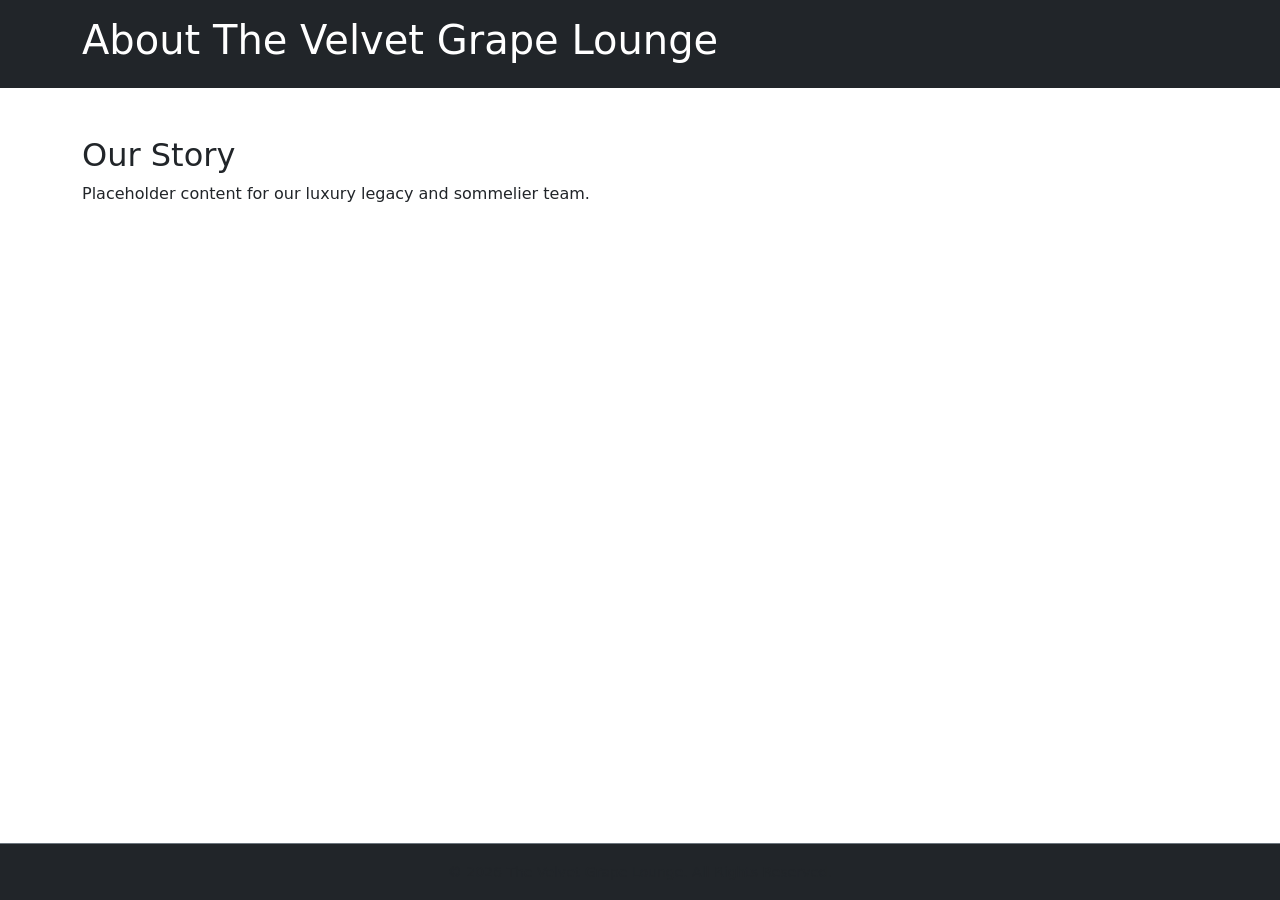
==== about.html @ 1eea96dd "Inject base HTML structure into all remaining pages" ====
<!DOCTYPE html>
<html lang="en">
<head>
    <meta charset="UTF-8">
    <meta name="viewport" content="width=device-width, initial-scale=1.0">
    <title>About Us | The Velvet Grape Lounge</title>
    <link href="https://cdn.jsdelivr.net/npm/bootstrap@5.3.3/dist/css/bootstrap.min.css" rel="stylesheet">
</head>
<body class="d-flex flex-column min-vh-100">
    <header class="bg-dark text-white py-3">
        <div class="container">
            <h1>About The Velvet Grape Lounge</h1>
        </div>
    </header>
    <main class="container my-5">
        <h2>Our Story</h2>
        <p>Placeholder content for our luxury legacy and sommelier team.</p>
    </main>
    <footer class="bg-dark text-white py-3 mt-auto border-top border-secondary">
        <div class="container text-center text-muted">
            <small>&copy; 2026 The Velvet Grape Lounge. All Rights Reserved.</small>
        </div>
    </footer>
    <script src="https://cdn.jsdelivr.net/npm/bootstrap@5.3.3/dist/js/bootstrap.bundle.min.js"></script>
</body>
</html>
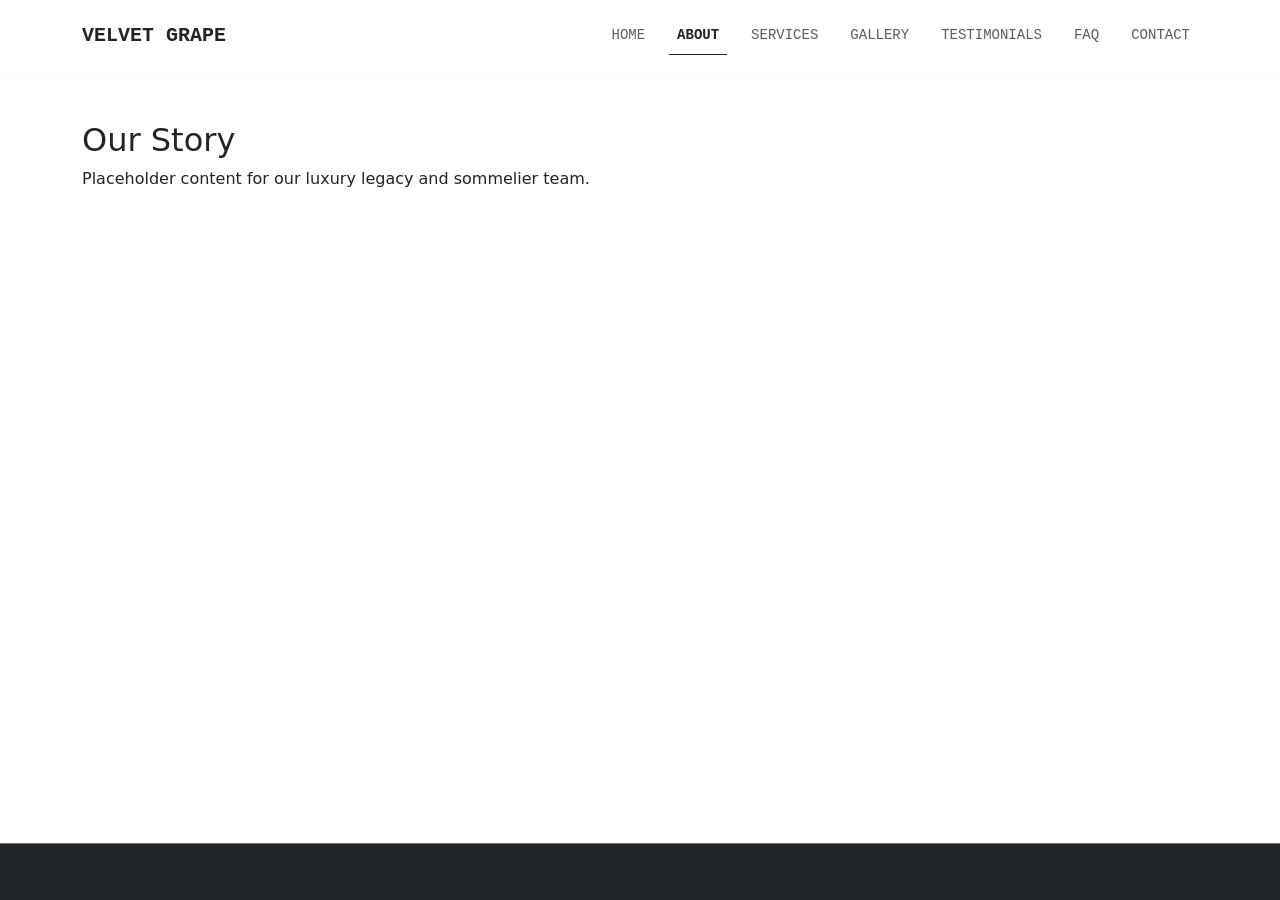
==== commit 439bf592: "Feat: Implement responsive mobile-collapsible Bootstrap navbar across all 7 core pages" ====
--- a/about.html
+++ b/about.html
@@ -7,20 +7,58 @@
     <link href="https://cdn.jsdelivr.net/npm/bootstrap@5.3.3/dist/css/bootstrap.min.css" rel="stylesheet">
 </head>
 <body class="d-flex flex-column min-vh-100">
-    <header class="bg-dark text-white py-3">
+
+    <!-- Responsive Luxury Navbar Component -->
+    <nav class="navbar navbar-expand-lg navbar-light bg-white border-bottom border-light py-3">
         <div class="container">
-            <h1>About The Velvet Grape Lounge</h1>
+            <a class="navbar-brand font-monospace fw-bold text-dark tracking-widest" href="index.html">
+                VELVET GRAPE
+            </a>
+
+            <button class="navbar-toggler border-0" type="button" data-bs-toggle="collapse" data-bs-target="#velvetNavbar" aria-controls="velvetNavbar" aria-expanded="false" aria-label="Toggle navigation">
+                <span class="navbar-toggler-icon"></span>
+            </button>
+
+            <div class="collapse navbar-collapse" id="velvetNavbar">
+                <ul class="navbar-nav ms-auto gap-lg-3 font-monospace text-uppercase small pt-3 pt-lg-0">
+                    <li class="nav-item">
+                        <a class="nav-link text-muted" href="index.html">Home</a>
+                    </li>
+                    <li class="nav-item">
+                        <a class="nav-link text-dark fw-bold border-bottom border-dark" href="about.html">About</a>
+                    </li>
+                    <li class="nav-item">
+                        <a class="nav-link text-muted" href="services.html">Services</a>
+                    </li>
+                    <li class="nav-item">
+                        <a class="nav-link text-muted" href="gallery.html">Gallery</a>
+                    </li>
+                    <li class="nav-item">
+                        <a class="nav-link text-muted" href="testimonials.html">Testimonials</a>
+                    </li>
+                    <li class="nav-item">
+                        <a class="nav-link text-muted" href="faq.html">FAQ</a>
+                    </li>
+                    <li class="nav-item">
+                        <a class="nav-link text-muted" href="contact.html">Contact</a>
+                    </li>
+                </ul>
+            </div>
         </div>
-    </header>
+    </nav>
+
+    <!-- Main Container Content -->
     <main class="container my-5">
         <h2>Our Story</h2>
         <p>Placeholder content for our luxury legacy and sommelier team.</p>
     </main>
+
     <footer class="bg-dark text-white py-3 mt-auto border-top border-secondary">
         <div class="container text-center text-muted">
             <small>&copy; 2026 The Velvet Grape Lounge. All Rights Reserved.</small>
         </div>
     </footer>
+
     <script src="https://cdn.jsdelivr.net/npm/bootstrap@5.3.3/dist/js/bootstrap.bundle.min.js"></script>
 </body>
 </html>
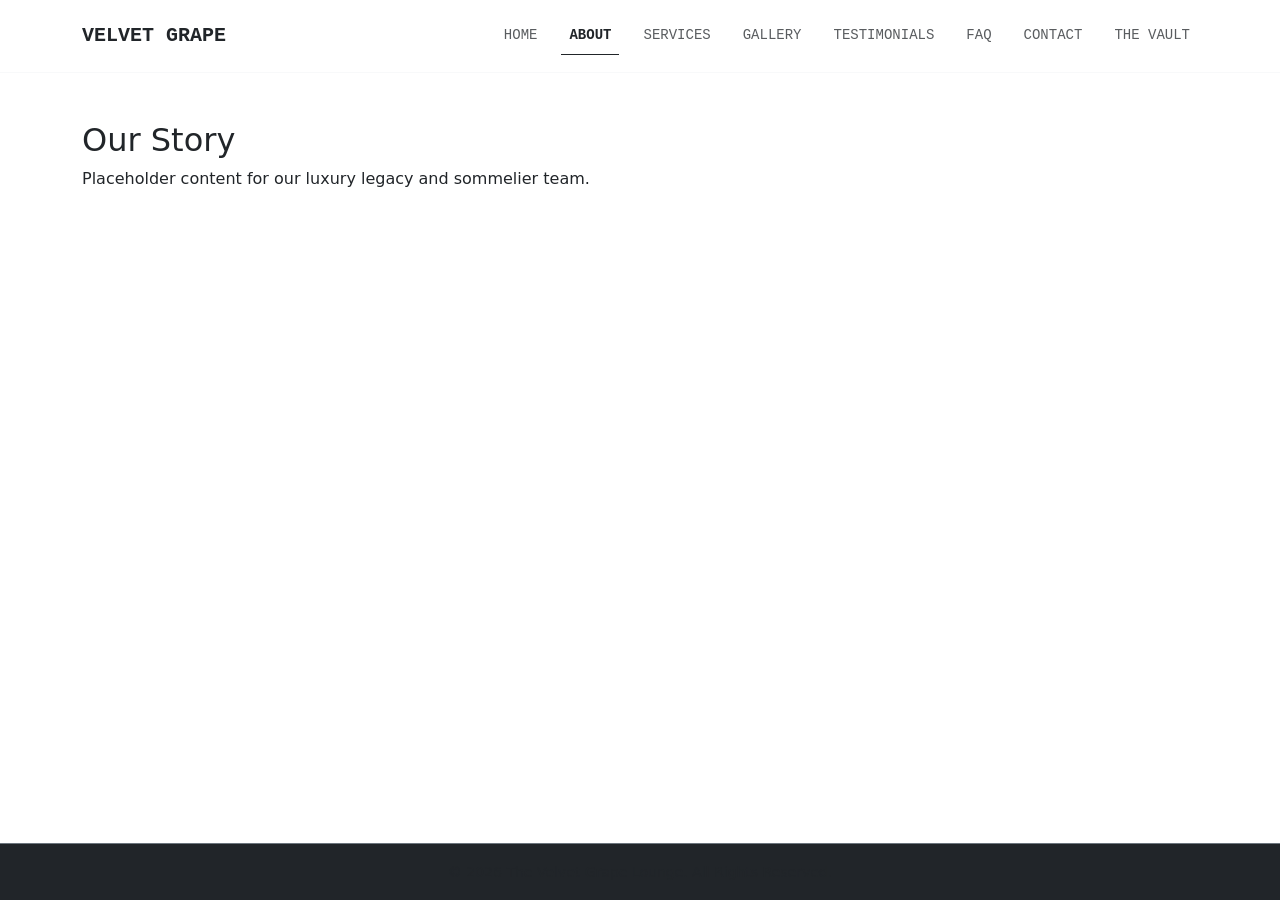
==== commit e2a30fd2: "Feat: Create vault.html structure and update nav bar links" ====
--- a/about.html
+++ b/about.html
@@ -42,6 +42,9 @@
                     <li class="nav-item">
                         <a class="nav-link text-muted" href="contact.html">Contact</a>
                     </li>
+                    <li class="nav-item">
+                        <a class="nav-link text-muted" href="vault.html">The Vault</a>
+                    </li>
                 </ul>
             </div>
         </div>
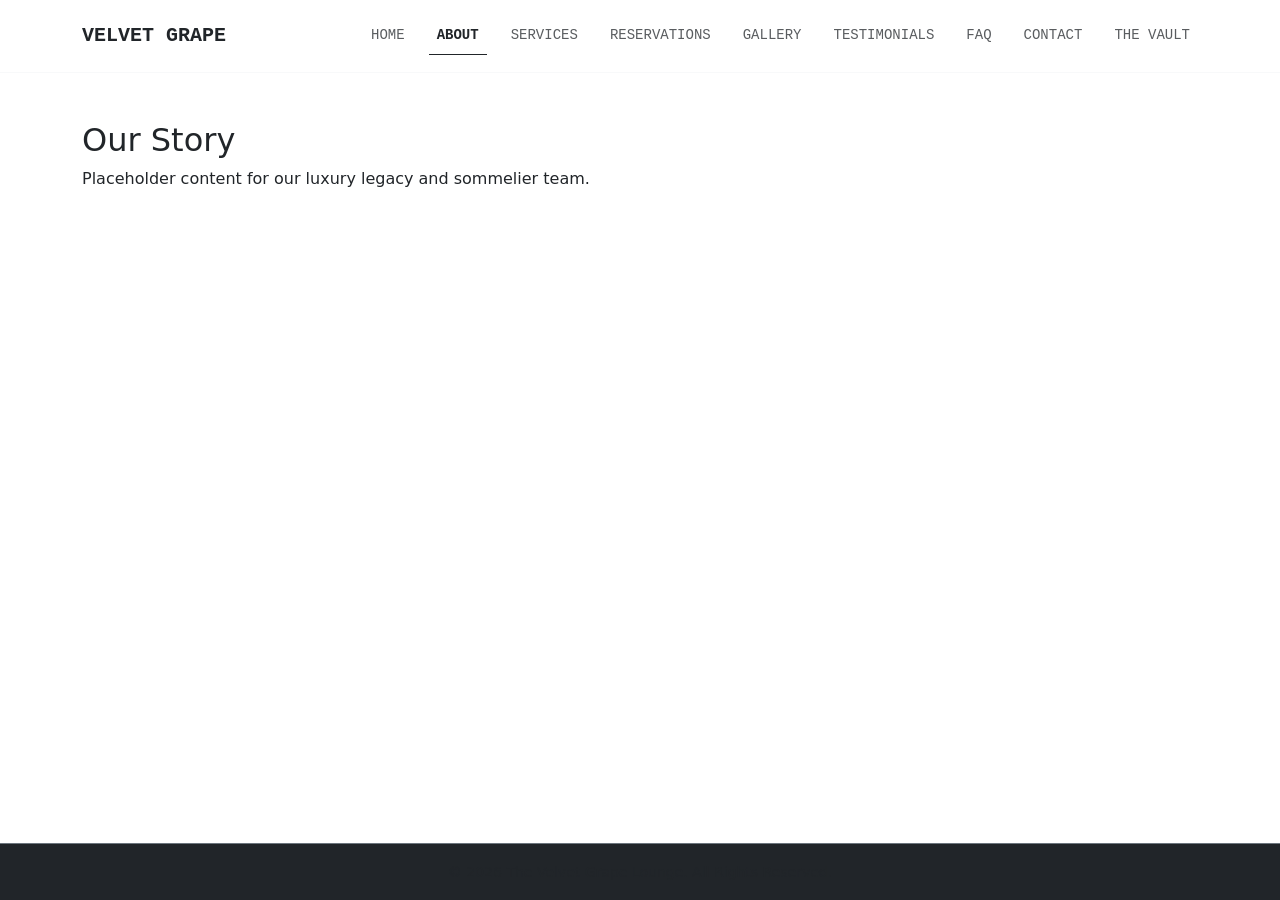
==== commit b8ac2ff2: "Feat: Add a reservations page and update navigation links and navigation bar" ====
--- a/about.html
+++ b/about.html
@@ -29,6 +29,9 @@
                     </li>
                     <li class="nav-item">
                         <a class="nav-link text-muted" href="services.html">Services</a>
+                    </li>
+                    <li class="nav-item">
+                        <a class="nav-link text-muted" href="reservation.html">Reservations</a>
                     </li>
                     <li class="nav-item">
                         <a class="nav-link text-muted" href="gallery.html">Gallery</a>
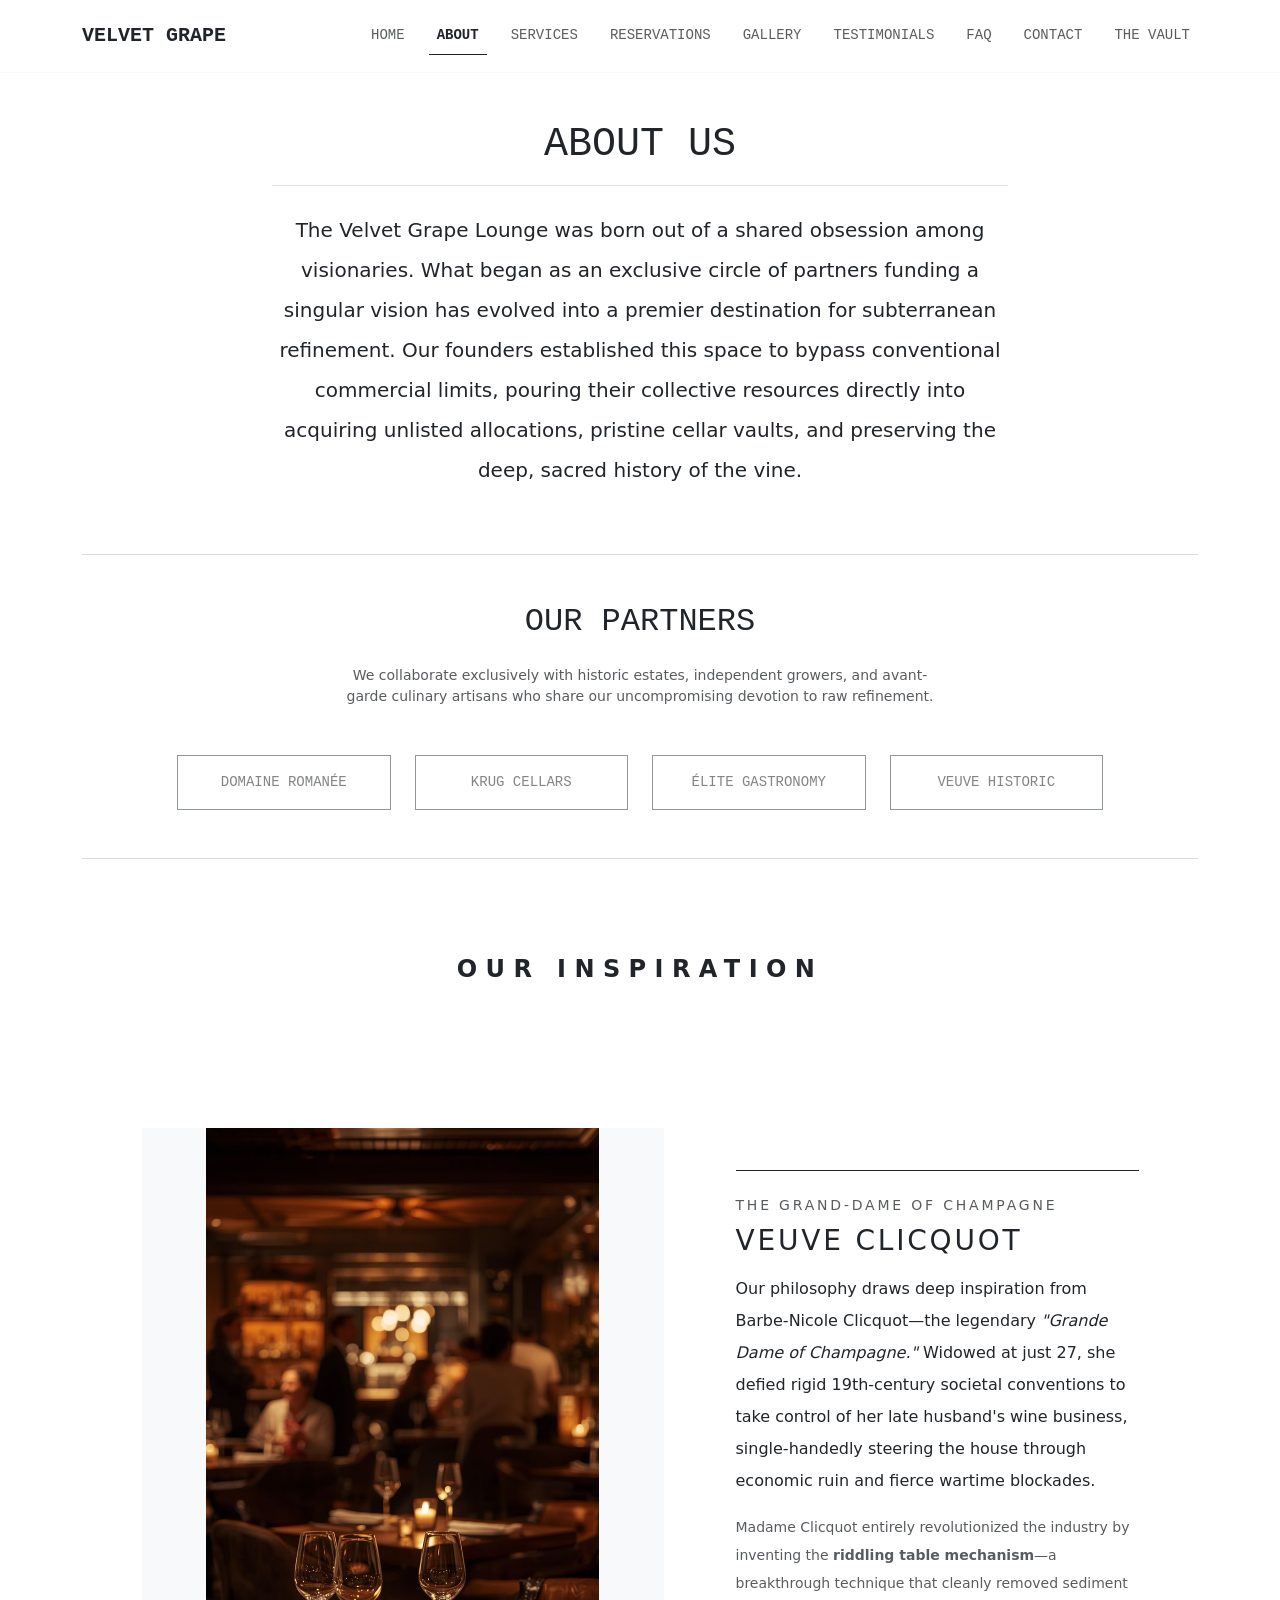
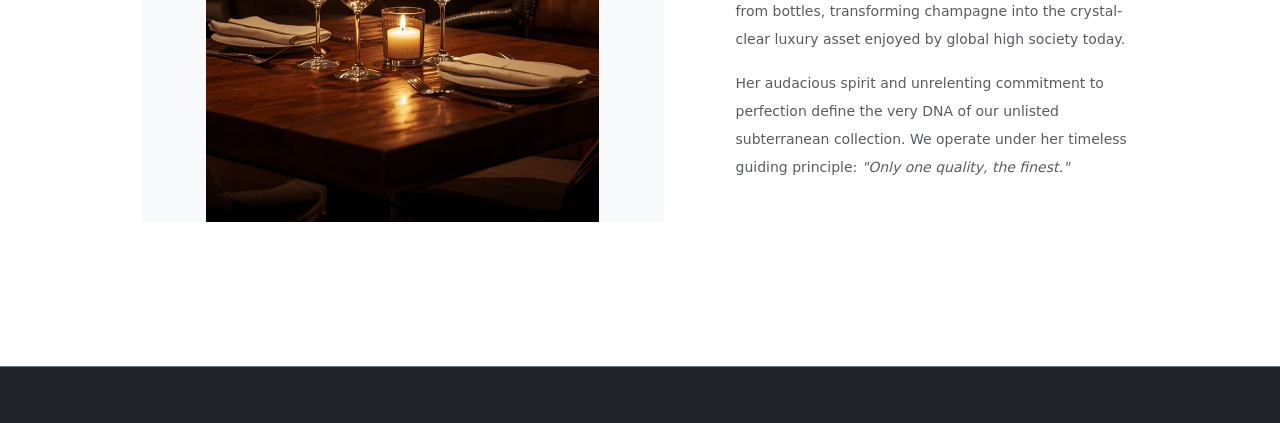
==== commit 2be9ee43: "Feat: Describe the origin of the establishment on the about page" ====
--- a/about.html
+++ b/about.html
@@ -54,9 +54,100 @@
     </nav>
 
     <!-- Main Container Content -->
-    <main class="container my-5">
-        <h2>Our Story</h2>
-        <p>Placeholder content for our luxury legacy and sommelier team.</p>
+    <main class="container my-5 flex-grow-1">
+    
+        <section class="row justify-content-center mb-5">
+            
+            
+
+            <div class="col-lg-8 text-center">
+                <h1 class="font-monospace text-uppercase tracking-widest mb-4 border-bottom pb-3">About Us</h1>
+                <p class="text-dark lead lh-lg">
+                    The Velvet Grape Lounge was born out of a shared obsession among visionaries. What began as an exclusive circle of partners funding a singular vision has evolved into a premier destination for subterranean refinement. Our founders established this space to bypass conventional commercial limits, pouring their collective resources directly into acquiring unlisted allocations, pristine cellar vaults, and preserving the deep, sacred history of the vine.
+                </p>
+            </div>
+        </section>
+
+        <hr class="border-secondary my-5 opacity-25">
+
+        <section class="row justify-content-center my-5">
+            <div class="col-lg-10 text-center">
+                <h2 class="font-monospace text-uppercase tracking-widest mb-4">Our Partners</h2>
+                <p class="text-muted small mb-5 mx-auto" style="max-width: 600px;">
+                    We collaborate exclusively with historic estates, independent growers, and avant-garde culinary artisans who share our uncompromising devotion to raw refinement.
+                </p>
+                
+                <div class="row row-cols-2 row-cols-md-4 g-4 justify-content-center align-items-center opacity-75">
+                    <div class="col">
+                        <div class="border border-secondary p-3 font-monospace small text-uppercase tracking-wider text-muted">
+                            Domaine Romanée
+                        </div>
+                    </div>
+                    <div class="col">
+                        <div class="border border-secondary p-3 font-monospace small text-uppercase tracking-wider text-muted">
+                            Krug Cellars
+                        </div>
+                    </div>
+                    <div class="col">
+                        <div class="border border-secondary p-3 font-monospace small text-uppercase tracking-wider text-muted">
+                            Élite Gastronomy
+                        </div>
+                    </div>
+                    <div class="col">
+                        <div class="border border-secondary p-3 font-monospace small text-uppercase tracking-wider text-muted">
+                            Veuve Historic
+                        </div>
+                    </div>
+                </div>
+            </div>
+        </section>
+
+        <hr class="border-secondary my-5 opacity-25">
+
+        <section class="container py-5 my-5">
+            <div class="row justify-content-center text-center">
+                <div class="col-12 col-md-8">
+                    <h2 class="fade-in-line delay-senses text-dark text-uppercase fw-bold tracking-widest fs-4 mb-0" style="letter-spacing: 0.35em;">
+                        Our Inspiration
+                    </h2>
+                </div>
+            </div>
+        </section>
+
+        <section class="container py-5 my-5">
+                    <div class="row g-5 align-items-center justify-content-center">
+                    
+                        <div class="col-12 col-md-6 order-1">
+                            <div class="fade-in-line delay-senses overflow-hidden bg-light position-relative" style="padding-bottom: 133%; height: 0;">
+                                <img src="images/Lounge.jpg" alt="The Midnight Table Tasting" class="w-100 h-100 position-absolute" style="top: 0; left: 0; object-fit: contain;">
+                            </div>
+                        </div>
+                        
+                        <div class="col-12 col-md-5 order-2 ps-md-5">
+                            <div class="fade-in-line delay-senses border-top border-dark pt-4">
+                                <span class="d-block text-muted text-uppercase small mb-2" style="letter-spacing: 0.2em;">
+                                     The Grand-Dame of Champagne
+                                </span>
+                                <h2 class="h3 text-uppercase fw-light mb-3" style="letter-spacing: 0.1em;">
+                                    Veuve Clicquot
+                                </h2>
+                                <p class="text-dark lh-lg mb-3">
+                                    Our philosophy draws deep inspiration from Barbe-Nicole Clicquot—the legendary <em>"Grande Dame of Champagne."</em> Widowed at just 27, she defied rigid 19th-century societal conventions to take control of her late husband's wine business, single-handedly steering the house through economic ruin and fierce wartime blockades.
+                                </p>
+                                <p class="text-muted small lh-lg mb-3">
+                                    Madame Clicquot entirely revolutionized the industry by inventing the <strong>riddling table mechanism</strong>—a breakthrough technique that cleanly removed sediment from bottles, transforming champagne into the crystal-clear luxury asset enjoyed by global high society today.
+                                </p>
+                                <p class="text-muted small lh-lg mb-0">
+                                    Her audacious spirit and unrelenting commitment to perfection define the very DNA of our unlisted subterranean collection. We operate under her timeless guiding principle: <em>"Only one quality, the finest."</em>
+                                </p>
+
+                            </div>
+                        </div>
+                    </div>
+
+                    </div>
+                </section>
+
     </main>
 
     <footer class="bg-dark text-white py-3 mt-auto border-top border-secondary">
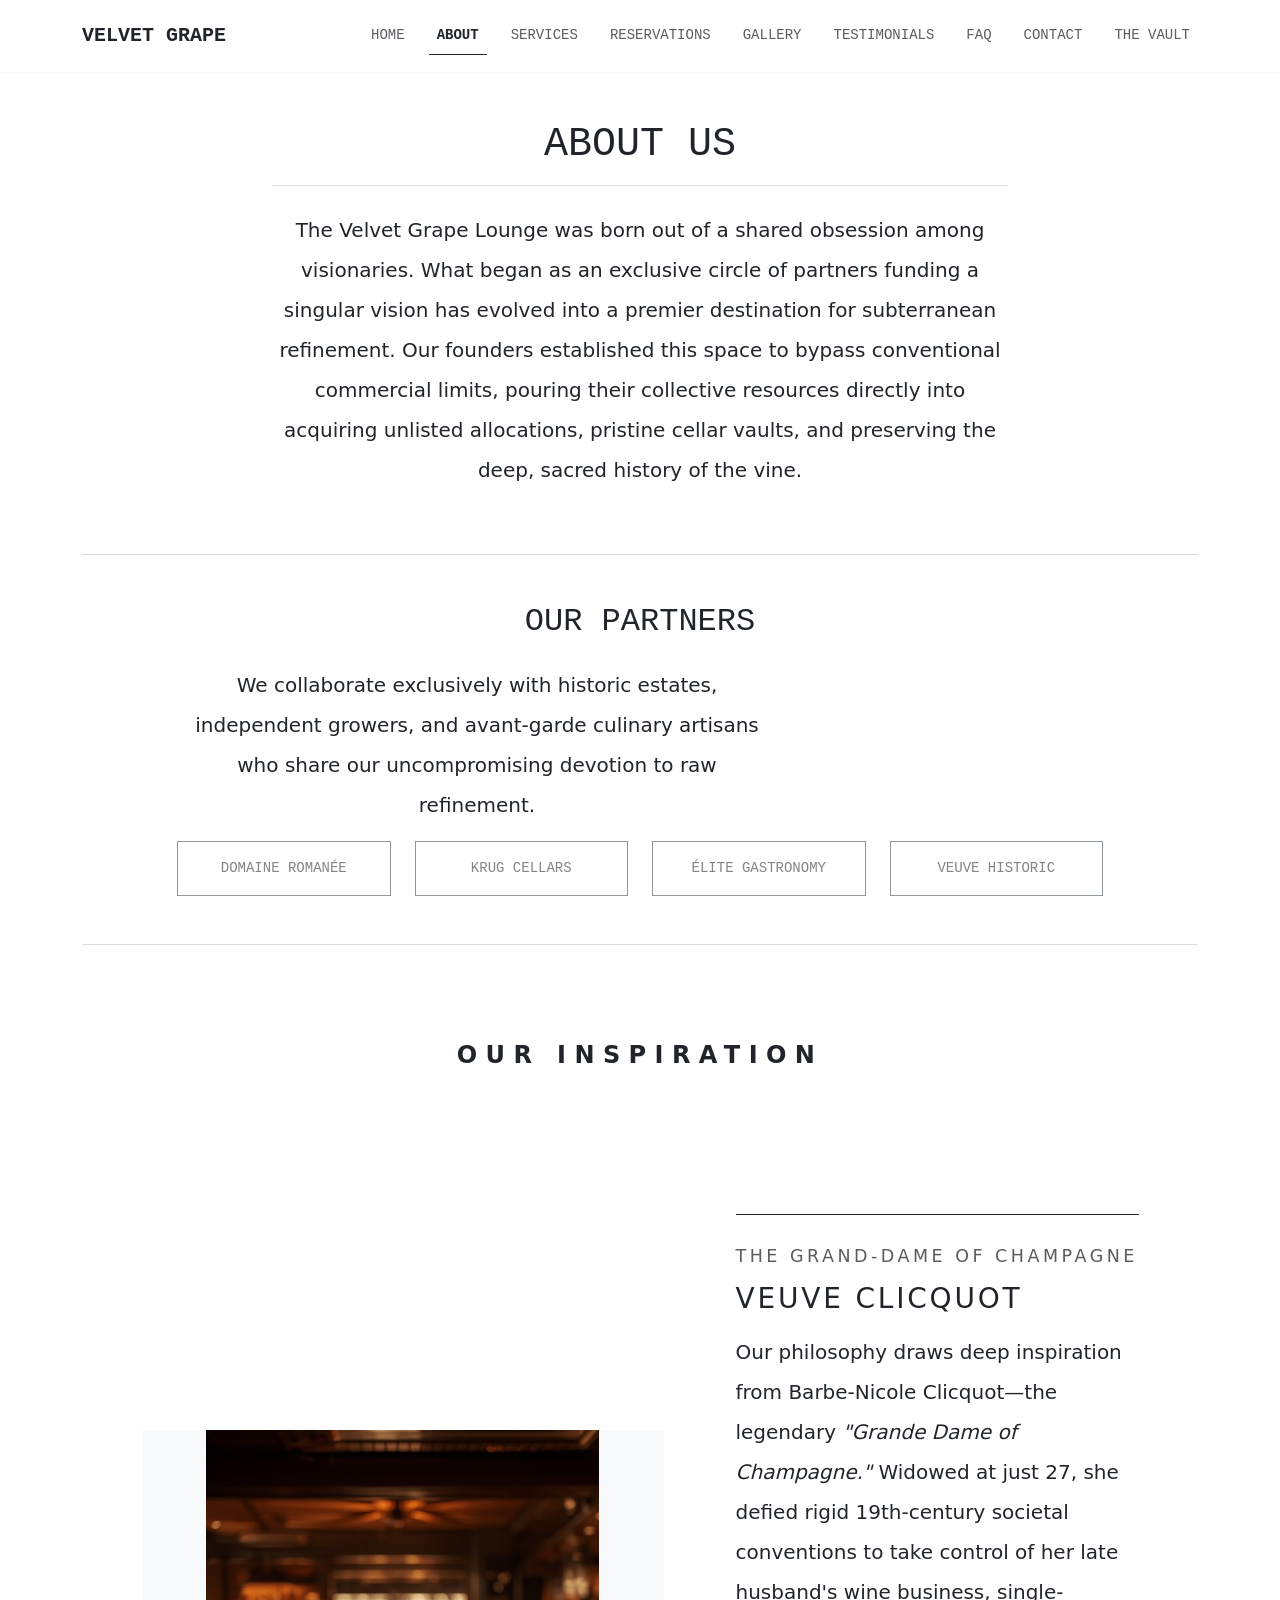
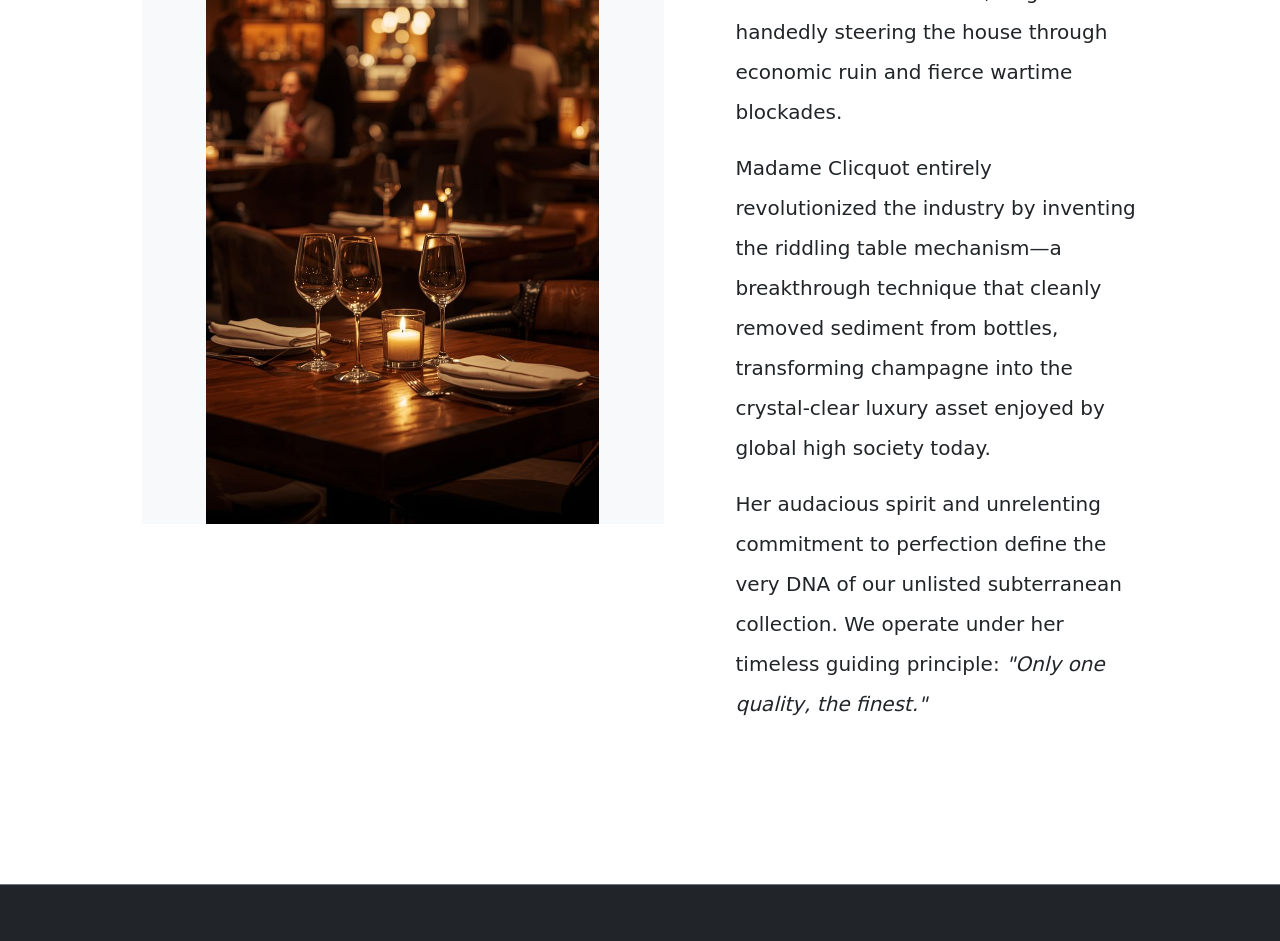
==== commit 9a4fbd72: "Style: Implement uniform clean font style for webpages" ====
--- a/about.html
+++ b/about.html
@@ -40,7 +40,7 @@
                         <a class="nav-link text-muted" href="testimonials.html">Testimonials</a>
                     </li>
                     <li class="nav-item">
-                        <a class="nav-link text-muted" href="faq.html">FAQ</a>
+                        <a class="nav-link text-muted" href="etiquette.html">FAQ</a>
                     </li>
                     <li class="nav-item">
                         <a class="nav-link text-muted" href="contact.html">Contact</a>
@@ -73,7 +73,7 @@
         <section class="row justify-content-center my-5">
             <div class="col-lg-10 text-center">
                 <h2 class="font-monospace text-uppercase tracking-widest mb-4">Our Partners</h2>
-                <p class="text-muted small mb-5 mx-auto" style="max-width: 600px;">
+                <p class="text-dark lead lh-lg" style="max-width: 600px;">
                     We collaborate exclusively with historic estates, independent growers, and avant-garde culinary artisans who share our uncompromising devotion to raw refinement.
                 </p>
                 
@@ -124,20 +124,20 @@
                         </div>
                         
                         <div class="col-12 col-md-5 order-2 ps-md-5">
-                            <div class="fade-in-line delay-senses border-top border-dark pt-4">
+                            <div class="fade-in-line delay-senses border-top border-dark pt-4 text-dark lead lh-lg">
                                 <span class="d-block text-muted text-uppercase small mb-2" style="letter-spacing: 0.2em;">
                                      The Grand-Dame of Champagne
                                 </span>
                                 <h2 class="h3 text-uppercase fw-light mb-3" style="letter-spacing: 0.1em;">
                                     Veuve Clicquot
                                 </h2>
-                                <p class="text-dark lh-lg mb-3">
+                                <p>
                                     Our philosophy draws deep inspiration from Barbe-Nicole Clicquot—the legendary <em>"Grande Dame of Champagne."</em> Widowed at just 27, she defied rigid 19th-century societal conventions to take control of her late husband's wine business, single-handedly steering the house through economic ruin and fierce wartime blockades.
                                 </p>
-                                <p class="text-muted small lh-lg mb-3">
+                                <p>
                                     Madame Clicquot entirely revolutionized the industry by inventing the <strong>riddling table mechanism</strong>—a breakthrough technique that cleanly removed sediment from bottles, transforming champagne into the crystal-clear luxury asset enjoyed by global high society today.
                                 </p>
-                                <p class="text-muted small lh-lg mb-0">
+                                <p>
                                     Her audacious spirit and unrelenting commitment to perfection define the very DNA of our unlisted subterranean collection. We operate under her timeless guiding principle: <em>"Only one quality, the finest."</em>
                                 </p>
 
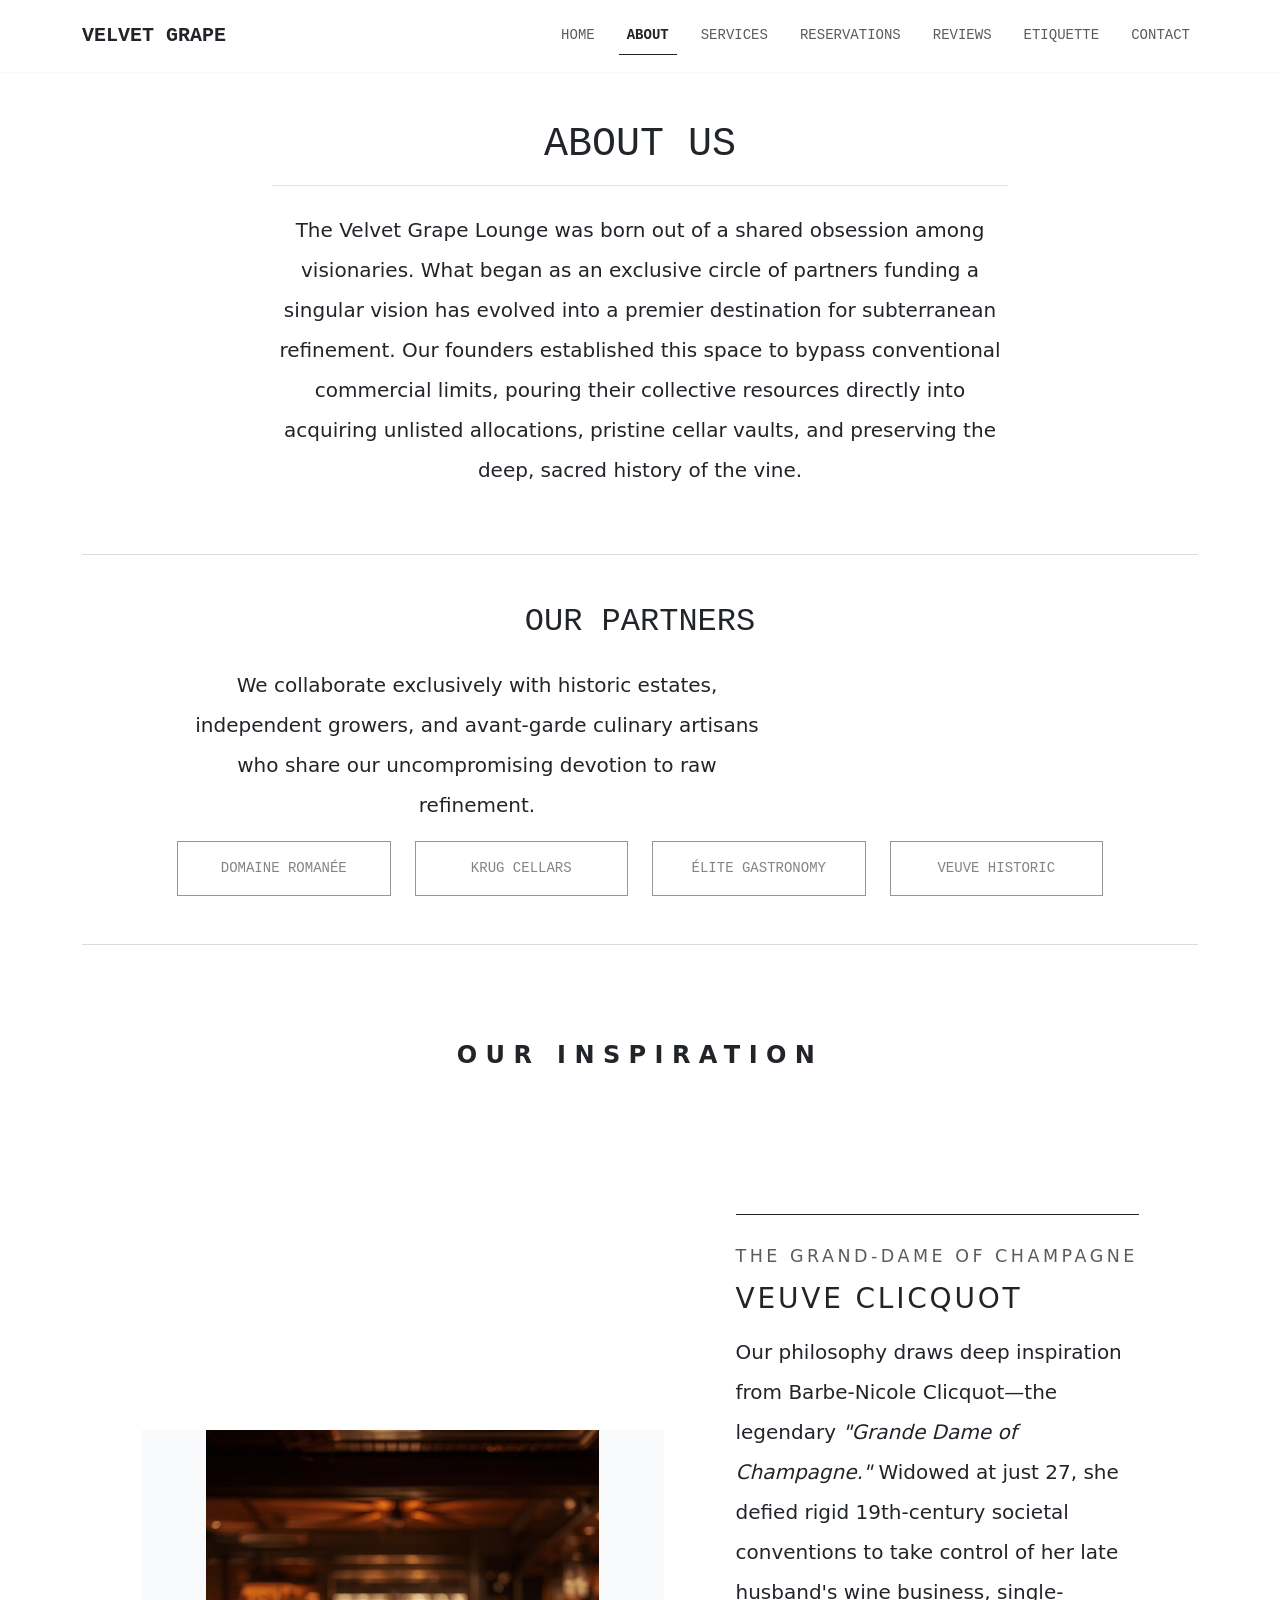
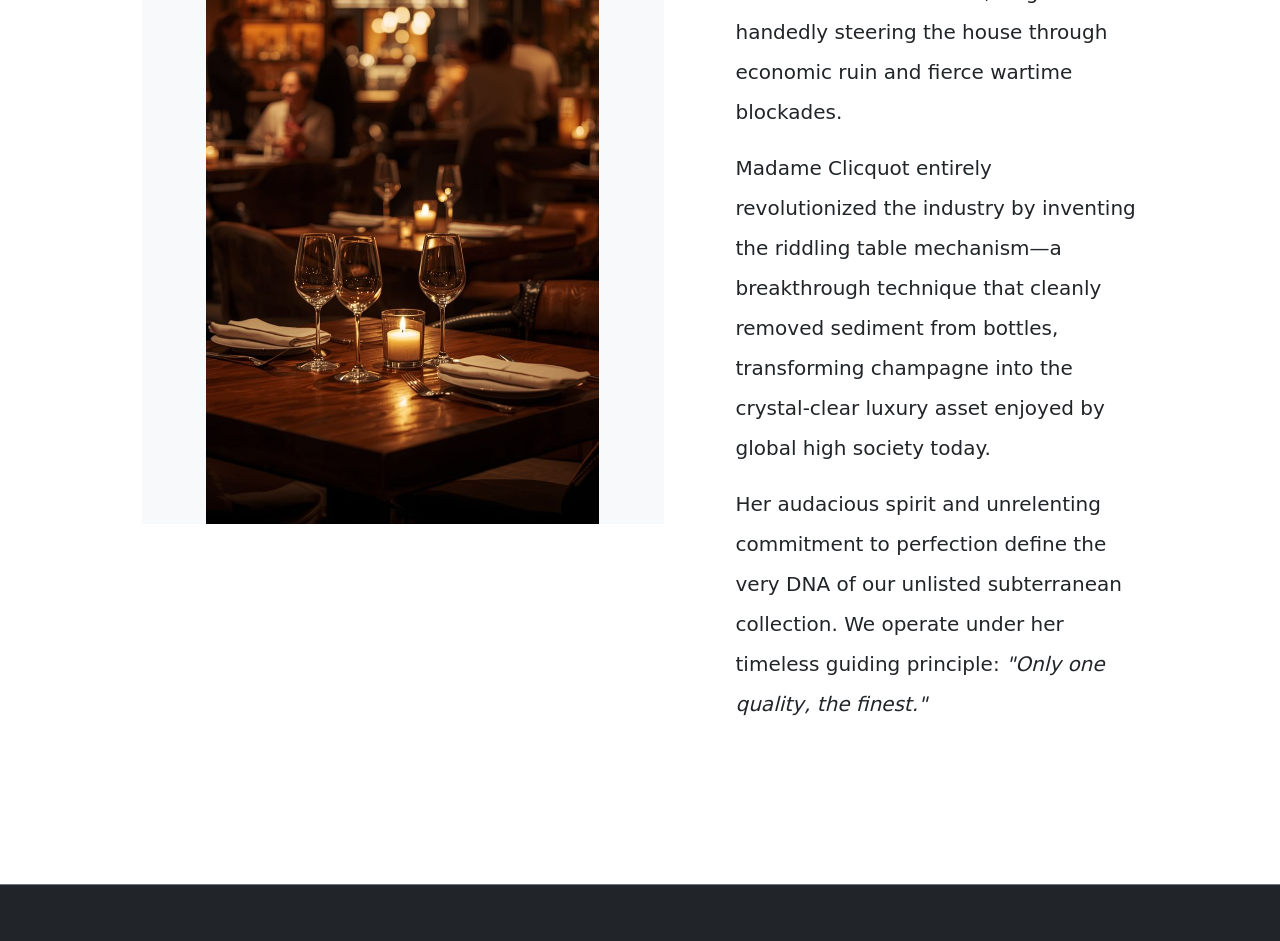
==== commit 7b033888: "Fix: Update navigation bar and fix broken links" ====
--- a/about.html
+++ b/about.html
@@ -34,19 +34,13 @@
                         <a class="nav-link text-muted" href="reservation.html">Reservations</a>
                     </li>
                     <li class="nav-item">
-                        <a class="nav-link text-muted" href="gallery.html">Gallery</a>
+                        <a class="nav-link text-muted" href="reviews.html">Reviews</a>
                     </li>
                     <li class="nav-item">
-                        <a class="nav-link text-muted" href="testimonials.html">Testimonials</a>
-                    </li>
-                    <li class="nav-item">
-                        <a class="nav-link text-muted" href="etiquette.html">FAQ</a>
+                        <a class="nav-link text-muted" href="etiquette.html">Etiquette</a>
                     </li>
                     <li class="nav-item">
                         <a class="nav-link text-muted" href="contact.html">Contact</a>
-                    </li>
-                    <li class="nav-item">
-                        <a class="nav-link text-muted" href="vault.html">The Vault</a>
                     </li>
                 </ul>
             </div>
